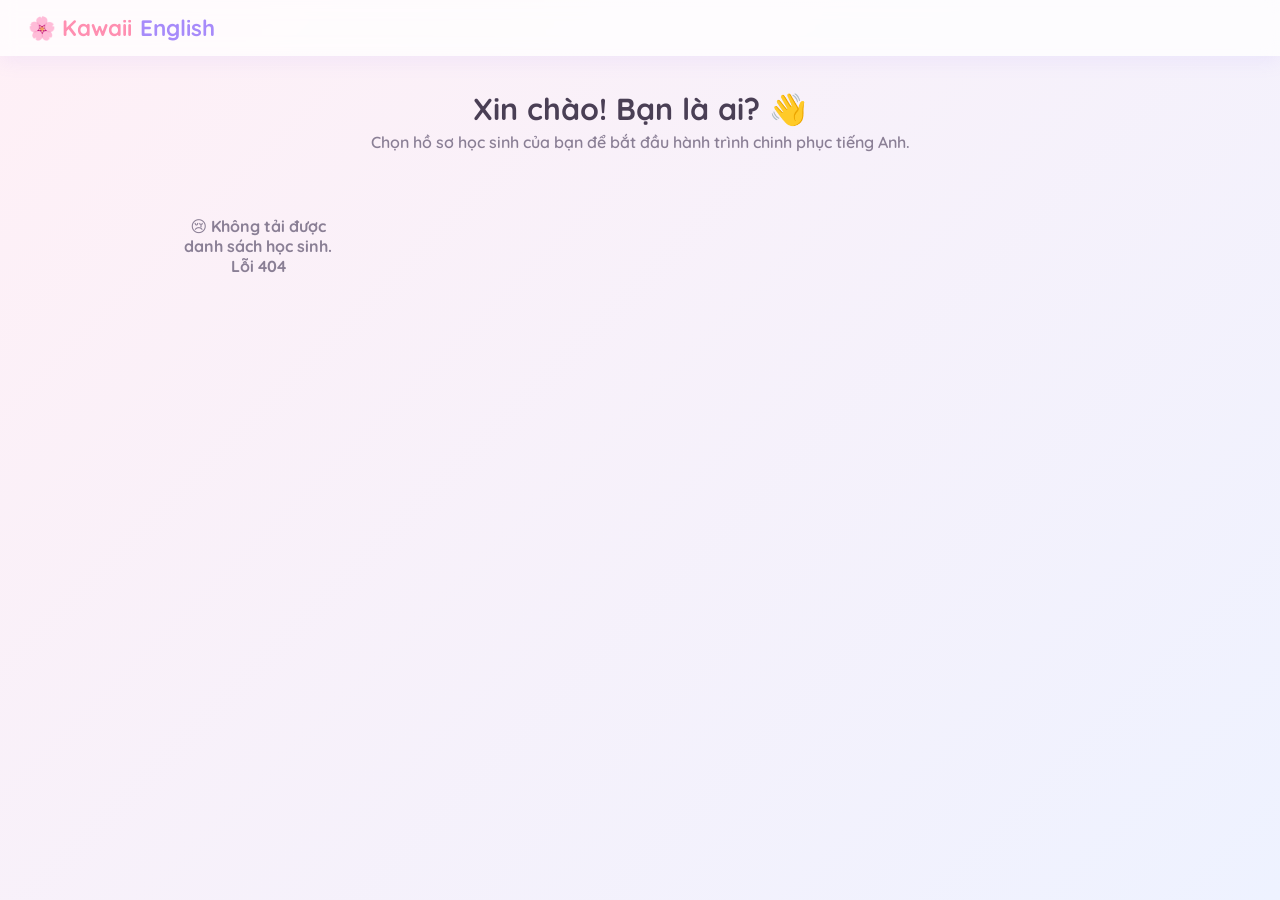
==== kawaiienglish/src/main/resources/static/index.html @ 022ce3b5 "ken chim ngu" ====
<!DOCTYPE html>
<html lang="vi">
<head>
    <meta charset="UTF-8">
    <meta name="viewport" content="width=device-width, initial-scale=1.0">
    <title>KawaiiEnglish 🌸 Chọn học sinh</title>
    <link rel="preconnect" href="https://fonts.googleapis.com">
    <link href="https://fonts.googleapis.com/css2?family=Quicksand:wght@500;600;700;800&display=swap" rel="stylesheet">
    <link rel="stylesheet" href="css/global.css">
    <link rel="stylesheet" href="css/animations.css">
</head>
<body>
    <div class="topbar">
        <div class="brand">🌸 Kawaii<span class="dot">English</span></div>
    </div>

    <div class="container">
        <h1 class="page-title center">Xin chào! Bạn là ai? 👋</h1>
        <p class="page-sub center">Chọn hồ sơ học sinh của bạn để bắt đầu hành trình chinh phục tiếng Anh.</p>

        <div id="student-grid" class="grid cols-auto">
            <div class="loading">Đang tải danh sách học sinh...</div>
        </div>
    </div>

    <script src="js/api.js"></script>
    <script src="js/login.js"></script>
</body>
</html>
---- kawaiienglish/src/main/resources/static/css/global.css ----
/* ==========================================================================
   KawaiiEnglish - Giao diện tổng (màu sắc, layout, thành phần dùng chung)
   ========================================================================== */

:root {
    --pink:        #ff8fb1;
    --pink-soft:   #ffd6e3;
    --purple:      #a78bfa;
    --purple-soft: #ede9fe;
    --mint:        #6ee7c7;
    --sky:         #7dd3fc;
    --yellow:      #fde68a;
    --ink:         #4a3f55;
    --ink-soft:    #8a7f95;
    --card:        #ffffff;
    --bg-1:        #fff0f6;
    --bg-2:        #eef2ff;
    --ok:          #22c55e;
    --bad:         #f43f5e;
    --shadow:      0 10px 30px rgba(167, 139, 250, .18);
    --radius:      22px;
}

* { box-sizing: border-box; }

body {
    margin: 0;
    font-family: 'Quicksand', 'Baloo 2', 'Segoe UI', system-ui, sans-serif;
    color: var(--ink);
    min-height: 100vh;
    background: linear-gradient(135deg, var(--bg-1), var(--bg-2));
    background-attachment: fixed;
}

a { color: inherit; text-decoration: none; }

/* ----- Thanh điều hướng ----- */
.topbar {
    display: flex;
    align-items: center;
    gap: 18px;
    padding: 14px 28px;
    background: rgba(255, 255, 255, .75);
    backdrop-filter: blur(8px);
    box-shadow: 0 4px 20px rgba(167, 139, 250, .12);
    position: sticky;
    top: 0;
    z-index: 50;
    flex-wrap: wrap;
}
.brand {
    font-size: 1.4rem;
    font-weight: 800;
    color: var(--pink);
    display: flex;
    align-items: center;
    gap: 8px;
    white-space: nowrap;
}
.brand .dot { color: var(--purple); }
.nav-links { display: flex; gap: 6px; flex-wrap: wrap; }
.nav-links a {
    padding: 8px 16px;
    border-radius: 999px;
    font-weight: 700;
    color: var(--ink-soft);
    transition: all .15s ease;
}
.nav-links a:hover { background: var(--purple-soft); color: var(--purple); }
.nav-links a.active { background: var(--pink); color: #fff; }
.nav-spacer { flex: 1; }
.who {
    display: flex; align-items: center; gap: 10px;
    font-weight: 700; color: var(--ink);
}
.who .pill {
    background: var(--purple-soft);
    color: var(--purple);
    padding: 6px 14px;
    border-radius: 999px;
}

/* ----- Bố cục trang ----- */
.container { max-width: 1040px; margin: 0 auto; padding: 28px 20px 60px; }
.page-title { font-size: 1.9rem; font-weight: 800; margin: 6px 0 4px; }
.page-sub { color: var(--ink-soft); margin: 0 0 24px; font-weight: 600; }

/* ----- Thẻ ----- */
.card {
    background: var(--card);
    border-radius: var(--radius);
    box-shadow: var(--shadow);
    padding: 24px;
}
.grid { display: grid; gap: 18px; }
.grid.cols-2 { grid-template-columns: repeat(2, 1fr); }
.grid.cols-3 { grid-template-columns: repeat(3, 1fr); }
.grid.cols-auto { grid-template-columns: repeat(auto-fill, minmax(220px, 1fr)); }
@media (max-width: 760px) {
    .grid.cols-2, .grid.cols-3 { grid-template-columns: 1fr; }
}

/* ----- Nút ----- */
.btn {
    display: inline-flex; align-items: center; justify-content: center; gap: 8px;
    border: none; cursor: pointer;
    font-family: inherit; font-weight: 800; font-size: 1rem;
    padding: 12px 24px;
    border-radius: 999px;
    background: var(--pink);
    color: #fff;
    box-shadow: 0 6px 16px rgba(255, 143, 177, .4);
    transition: transform .12s ease, box-shadow .12s ease, background .12s ease;
}
.btn:hover { transform: translateY(-2px); box-shadow: 0 10px 22px rgba(255, 143, 177, .5); }
.btn:active { transform: translateY(0) scale(.98); }
.btn.purple { background: var(--purple); box-shadow: 0 6px 16px rgba(167, 139, 250, .4); }
.btn.ghost {
    background: #fff; color: var(--purple);
    box-shadow: inset 0 0 0 2px var(--purple-soft);
}
.btn.sm { padding: 8px 16px; font-size: .9rem; }
.btn:disabled { opacity: .55; cursor: not-allowed; transform: none; }

/* ----- Học sinh (màn chọn) ----- */
.student-card {
    background: var(--card);
    border-radius: var(--radius);
    box-shadow: var(--shadow);
    padding: 22px;
    text-align: center;
    cursor: pointer;
    transition: transform .15s ease, box-shadow .15s ease;
    border: 3px solid transparent;
}
.student-card:hover { transform: translateY(-6px); border-color: var(--pink-soft); }
.avatar {
    width: 78px; height: 78px; margin: 0 auto 12px;
    border-radius: 50%;
    display: grid; place-items: center;
    font-size: 2.4rem;
    background: linear-gradient(135deg, var(--pink-soft), var(--purple-soft));
}
.student-card .name { font-weight: 800; font-size: 1.1rem; }
.student-card .meta { color: var(--ink-soft); font-weight: 600; font-size: .9rem; margin-top: 4px; }

/* ----- Huy hiệu / nhãn ----- */
.badge {
    display: inline-block;
    padding: 4px 12px;
    border-radius: 999px;
    font-weight: 800;
    font-size: .8rem;
    background: var(--purple-soft);
    color: var(--purple);
}
.badge.level { background: var(--yellow); color: #9a6a00; }
.badge.cefr  { background: var(--sky); color: #075985; }

/* ----- Thanh tiến độ (XP) ----- */
.progress {
    height: 22px;
    background: var(--purple-soft);
    border-radius: 999px;
    overflow: hidden;
    position: relative;
}
.progress > span {
    display: block; height: 100%;
    background: linear-gradient(90deg, var(--pink), var(--purple));
    border-radius: 999px;
    width: 0;
    transition: width .9s cubic-bezier(.2, .9, .3, 1);
}
.progress .label {
    position: absolute; inset: 0;
    display: grid; place-items: center;
    font-size: .78rem; font-weight: 800; color: var(--ink);
}

/* ----- Số liệu thống kê ----- */
.stat {
    background: linear-gradient(135deg, #fff, #fff);
    border-radius: 18px;
    padding: 16px;
    text-align: center;
    box-shadow: inset 0 0 0 2px var(--bg-1);
}
.stat .num { font-size: 1.6rem; font-weight: 800; color: var(--purple); }
.stat .cap { color: var(--ink-soft); font-weight: 700; font-size: .82rem; }

/* ----- Bảng ----- */
.table { width: 100%; border-collapse: collapse; overflow: hidden; border-radius: 16px; }
.table th, .table td { padding: 14px 16px; text-align: left; }
.table thead th { background: var(--purple); color: #fff; font-weight: 800; }
.table tbody tr:nth-child(even) { background: var(--bg-2); }
.table tbody tr.me { background: var(--pink-soft); font-weight: 800; }
.rank-medal { font-size: 1.3rem; }

/* ----- Tiện ích ----- */
.center { text-align: center; }
.muted { color: var(--ink-soft); }
.row { display: flex; gap: 12px; align-items: center; flex-wrap: wrap; }
.spacer { flex: 1; }
.hidden { display: none !important; }
.loading { text-align: center; padding: 50px; color: var(--ink-soft); font-weight: 700; }
.empty { text-align: center; padding: 40px; color: var(--ink-soft); font-weight: 700; }
---- kawaiienglish/src/main/resources/static/css/animations.css ----
/* ==========================================================================
   KawaiiEnglish - Hiệu ứng (pháo hoa khi Level Up, nảy nút, xuất hiện)
   ========================================================================== */

@keyframes pop-in {
    from { opacity: 0; transform: translateY(12px) scale(.98); }
    to   { opacity: 1; transform: translateY(0)    scale(1); }
}

@keyframes bounce {
    0%, 100% { transform: translateY(0); }
    50%      { transform: translateY(-8px); }
}

@keyframes float-up {
    0%   { transform: translateY(0)   rotate(0deg);   opacity: 1; }
    100% { transform: translateY(-140px) rotate(40deg); opacity: 0; }
}

@keyframes spin-pulse {
    0%, 100% { transform: scale(1)   rotate(0deg); }
    50%      { transform: scale(1.15) rotate(8deg); }
}

.fade-in { animation: pop-in .4s ease both; }

/* Pháo hoa / confetti khi lên cấp */
.confetti-layer {
    position: fixed;
    inset: 0;
    pointer-events: none;
    overflow: hidden;
    z-index: 999;
}
.confetti {
    position: absolute;
    width: 12px; height: 12px;
    border-radius: 3px;
    top: 60%;
    animation: confetti-fall 1.6s ease-out forwards;
}
@keyframes confetti-fall {
    0%   { transform: translateY(0)    rotate(0deg);   opacity: 1; }
    100% { transform: translateY(-90vh) rotate(720deg); opacity: 0; }
}

/* Trái tim nổi lên khi trả lời đúng */
.heart-pop {
    position: fixed;
    font-size: 1.6rem;
    pointer-events: none;
    animation: float-up 1.1s ease-out forwards;
    z-index: 999;
}

.spin-pulse { animation: spin-pulse 1.4s ease-in-out infinite; }
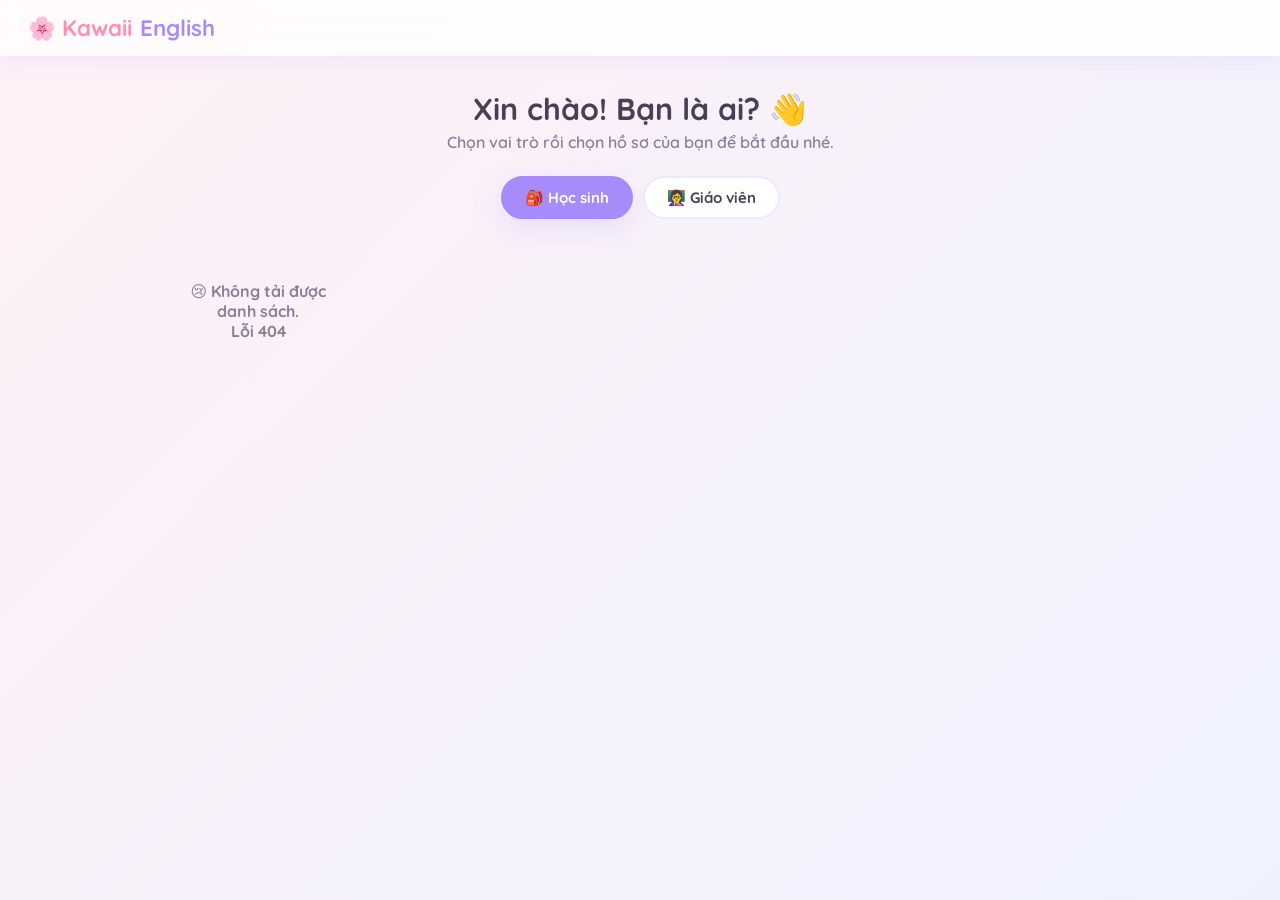
==== commit cc65c513: "ken chim ngu" ====
--- a/kawaiienglish/src/main/resources/static/index.html
+++ b/kawaiienglish/src/main/resources/static/index.html
@@ -3,7 +3,7 @@
 <head>
     <meta charset="UTF-8">
     <meta name="viewport" content="width=device-width, initial-scale=1.0">
-    <title>KawaiiEnglish 🌸 Chọn học sinh</title>
+    <title>KawaiiEnglish 🌸 Chọn vai trò</title>
     <link rel="preconnect" href="https://fonts.googleapis.com">
     <link href="https://fonts.googleapis.com/css2?family=Quicksand:wght@500;600;700;800&display=swap" rel="stylesheet">
     <link rel="stylesheet" href="css/global.css">
@@ -16,10 +16,23 @@
 
     <div class="container">
         <h1 class="page-title center">Xin chào! Bạn là ai? 👋</h1>
-        <p class="page-sub center">Chọn hồ sơ học sinh của bạn để bắt đầu hành trình chinh phục tiếng Anh.</p>
+        <p class="page-sub center">Chọn vai trò rồi chọn hồ sơ của bạn để bắt đầu nhé.</p>
 
-        <div id="student-grid" class="grid cols-auto">
-            <div class="loading">Đang tải danh sách học sinh...</div>
+        <!-- Bộ chuyển vai trò: Học sinh / Giáo viên -->
+        <div class="role-switch">
+            <button class="role-btn active" data-role="student">🎒 Học sinh</button>
+            <button class="role-btn" data-role="teacher">👩‍🏫 Giáo viên</button>
+        </div>
+
+        <div id="profile-grid" class="grid cols-auto">
+            <div class="loading">Đang tải danh sách...</div>
+        </div>
+
+        <!-- Điều hướng phân trang (Pagination) -->
+        <div id="pager" class="pager hidden">
+            <button class="btn ghost sm" id="pg-prev">← Trước</button>
+            <span class="pill" id="pg-info">Trang 1</span>
+            <button class="btn ghost sm" id="pg-next">Sau →</button>
         </div>
     </div>
 
--- a/kawaiienglish/src/main/resources/static/css/global.css
+++ b/kawaiienglish/src/main/resources/static/css/global.css
@@ -205,3 +205,62 @@
 .hidden { display: none !important; }
 .loading { text-align: center; padding: 50px; color: var(--ink-soft); font-weight: 700; }
 .empty { text-align: center; padding: 40px; color: var(--ink-soft); font-weight: 700; }
+
+/* ==========================================================================
+   Tính năng Giáo viên + Profile Switcher + Highlight (thêm cho vai trò GV)
+   ========================================================================== */
+
+/* --- Bộ chuyển vai trò --- */
+.role-switch { display: flex; gap: 10px; justify-content: center; margin: 6px 0 22px; }
+.role-btn {
+    font-family: inherit; font-weight: 700; font-size: 15px; cursor: pointer;
+    padding: 10px 22px; border-radius: 999px; border: 2px solid var(--purple-soft);
+    background: #fff; color: var(--ink); transition: all .18s ease;
+}
+.role-btn:hover { transform: translateY(-2px); }
+.role-btn.active { background: var(--purple); border-color: var(--purple); color: #fff; box-shadow: var(--shadow); }
+
+/* --- Phân trang --- */
+.pager { display: flex; gap: 14px; justify-content: center; align-items: center; margin: 24px 0 8px; }
+.pager .btn:disabled { opacity: .4; cursor: not-allowed; }
+
+.teacher-card .avatar { background: var(--purple-soft); }
+
+/* --- Tab lớp học --- */
+.class-tabs { display: flex; gap: 10px; flex-wrap: wrap; margin: 14px 0 20px; }
+.class-tab {
+    font-family: inherit; font-weight: 700; cursor: pointer; color: var(--ink);
+    padding: 10px 16px; border-radius: 16px; border: 2px solid var(--purple-soft);
+    background: #fff; display: inline-flex; align-items: center; gap: 8px; transition: all .16s ease;
+}
+.class-tab:hover { transform: translateY(-2px); }
+.class-tab.active { background: var(--purple-soft); border-color: var(--purple); }
+
+/* --- Dòng học sinh (giao diện giáo viên) --- */
+.stu-row { display: flex; justify-content: space-between; align-items: center; gap: 16px; margin-bottom: 14px; }
+.stu-main { display: flex; align-items: center; gap: 14px; }
+.stu-actions { display: flex; align-items: center; gap: 8px; }
+.pt-input { width: 92px; padding: 9px 10px; border-radius: 12px; border: 2px solid var(--purple-soft); font-family: inherit; font-weight: 700; text-align: center; }
+.flash-ok { animation: flashOk .9s ease; }
+@keyframes flashOk { 0% { background: var(--mint); } 100% { background: #fff; } }
+
+/* --- Wizard tạo bài giảng --- */
+.wizard-steps { display: flex; gap: 10px; flex-wrap: wrap; margin: 8px 0 18px; }
+.wstep { padding: 8px 14px; border-radius: 999px; background: #fff; border: 2px solid var(--purple-soft); font-weight: 700; color: var(--ink-soft); }
+.wstep.active { background: var(--purple); border-color: var(--purple); color: #fff; }
+.wstep-panel { margin-bottom: 18px; }
+.fld { display: flex; flex-direction: column; gap: 6px; font-weight: 700; color: var(--ink); margin-bottom: 14px; }
+.fld input { padding: 11px 12px; border-radius: 12px; border: 2px solid var(--purple-soft); font-family: inherit; font-weight: 600; }
+.mini-grid2 { display: grid; grid-template-columns: 1fr 1fr; gap: 10px; margin-bottom: 10px; }
+.mini-grid3 { display: grid; grid-template-columns: 1fr 1fr 1fr; gap: 10px; margin-bottom: 10px; }
+.mini-grid2 input, .mini-grid3 input { padding: 10px 12px; border-radius: 12px; border: 2px solid var(--purple-soft); font-family: inherit; }
+.row.end { justify-content: flex-end; }
+.row.between { justify-content: space-between; }
+
+/* --- Highlight: bài giảng đã xem / bài tập đã làm (đổi màu nền khác trắng) --- */
+.quiz-card.seen { background: linear-gradient(135deg, var(--purple-soft), var(--pink-soft)); position: relative; }
+.seen-tag {
+    position: absolute; top: 10px; right: 12px; font-size: 12px; font-weight: 800;
+    color: #fff; background: var(--ok); padding: 2px 10px; border-radius: 999px;
+}
+.best-score { margin-top: 10px; font-weight: 700; color: var(--ink); background: var(--yellow); padding: 6px 10px; border-radius: 12px; display: inline-block; }
